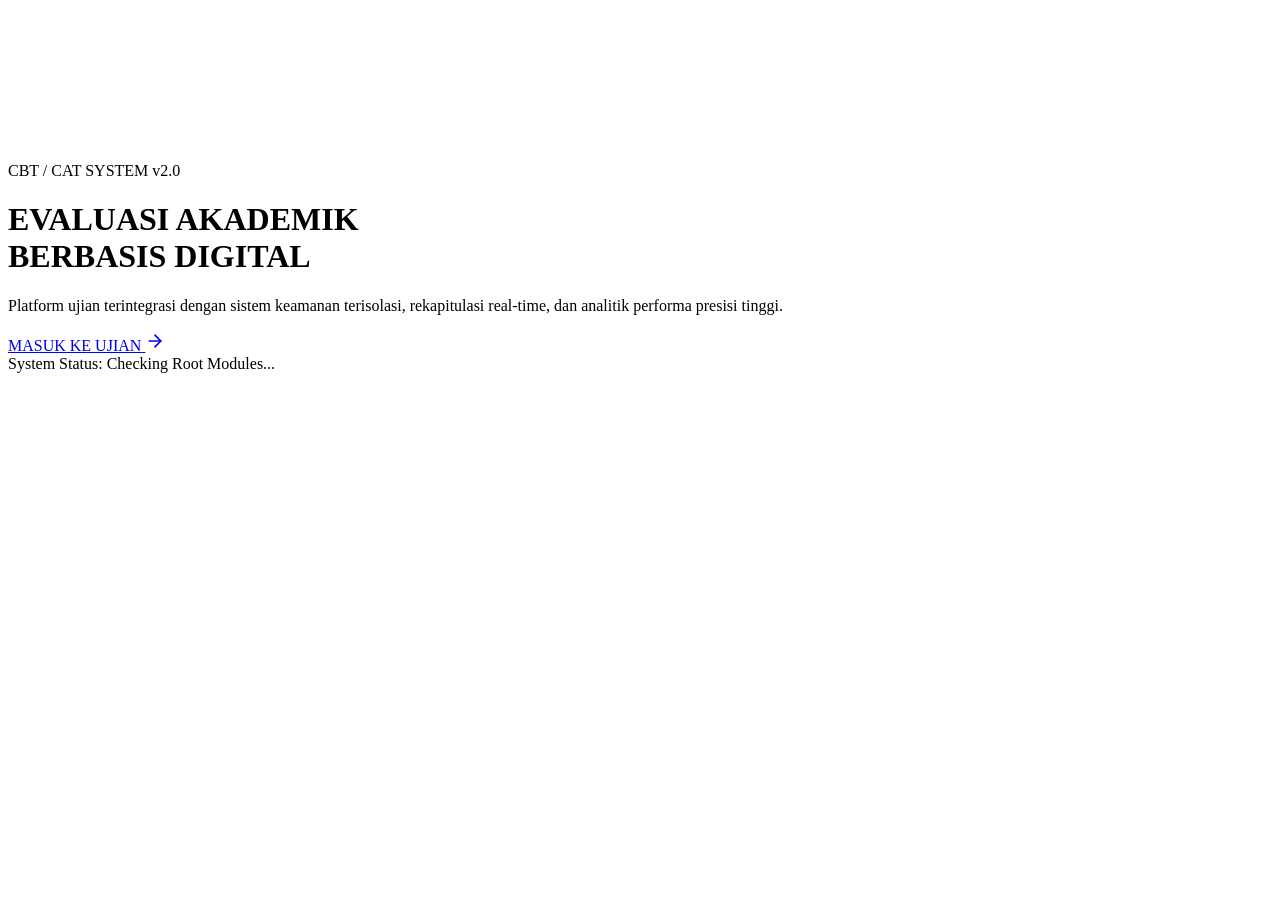
==== index.html @ feb2185b "Create index.html" ====
<!DOCTYPE html>
<html lang="id">
<head>
  <meta charset="UTF-8">
  <meta name="viewport" content="width=device-width, initial-scale=1.0">
  <title>CBT System - Welcome</title>
  <link rel="stylesheet" href="index.css">
</head>
<body>

  <!-- Canvas Background Dinamis -->
  <canvas id="bg-canvas"></canvas>

  <!-- Container Utama -->
  <main class="welcome-card">
    <div class="tech-badge">
      <span class="pulse-dot"></span> CBT / CAT SYSTEM v2.0
    </div>

    <h1 class="title">EVALUASI AKADEMIK <br><span class="highlight">BERBASIS DIGITAL</span></h1>
    
    <p class="description">
      Platform ujian terintegrasi dengan sistem keamanan terisolasi, rekapitulasi real-time, dan analitik performa presisi tinggi.
    </p>

    <div class="action-box">
      <a href="auth/auth.html" class="btn-primary" id="btn-start">
        <span>MASUK KE UJIAN</span>
        <svg xmlns="http://www.w3.org/2000/svg" width="20" height="20" viewBox="0 0 24 24" fill="none" stroke="currentColor" stroke-width="2" stroke-linecap="round" stroke-linejoin="round"><line x1="5" y1="12" x2="19" y2="12"></line><polyline points="12 5 19 12 12 19"></polyline></svg>
      </a>
    </div>

    <!-- Status Self-Health Check untuk Root Module -->
    <div class="status-footer">
      <span id="health-status">System Status: Checking Root Modules...</span>
    </div>
  </main>

  <script src="index.js"></script>
</body>
</html>
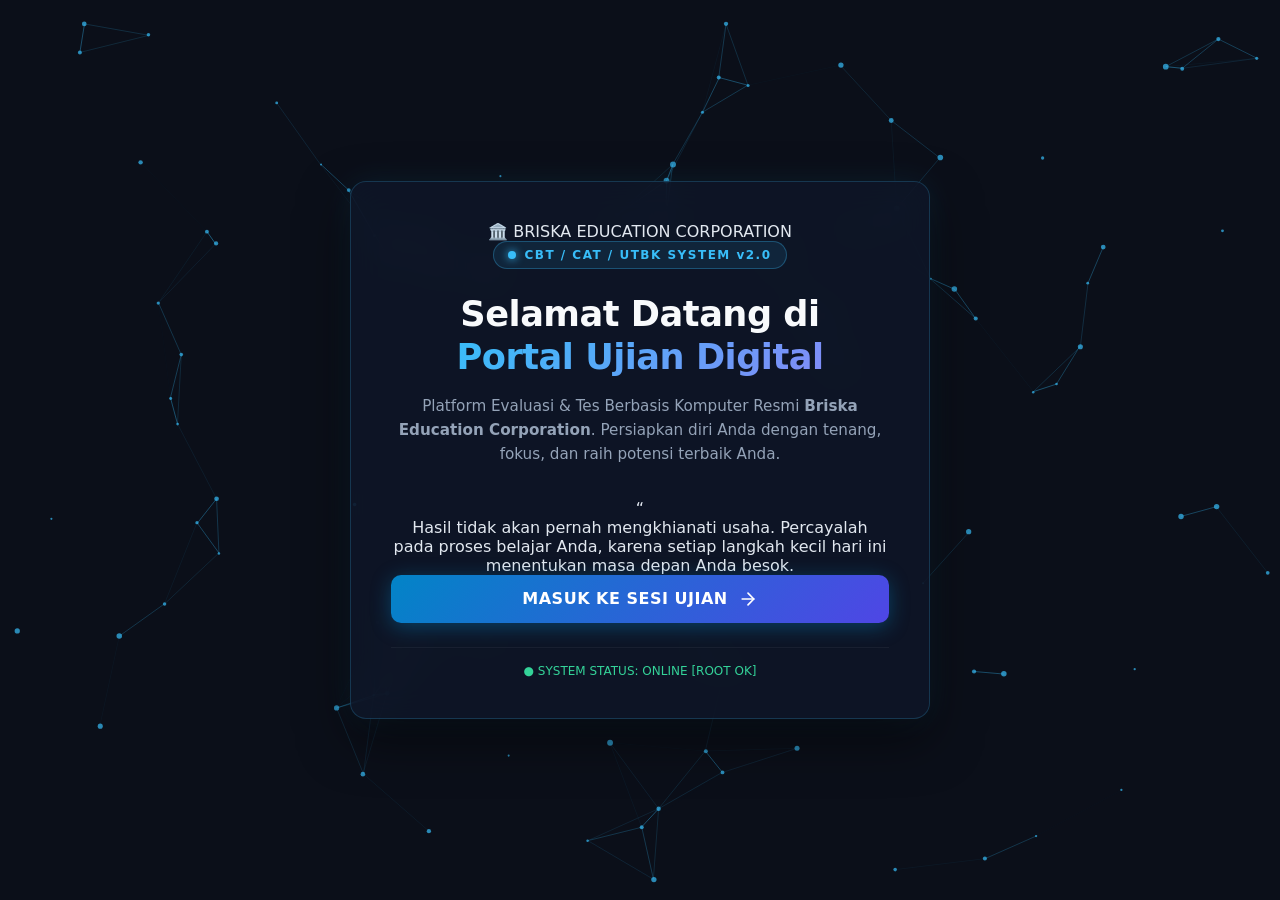
==== commit 9f8ae133: "Update index.html" ====
--- a/index.html
+++ b/index.html
@@ -3,7 +3,7 @@
 <head>
   <meta charset="UTF-8">
   <meta name="viewport" content="width=device-width, initial-scale=1.0">
-  <title>CBT System - Welcome</title>
+  <title>CBT/CAT/UTBK System - Briska Education Corporation</title>
   <link rel="stylesheet" href="index.css">
 </head>
 <body>
@@ -13,19 +13,39 @@
 
   <!-- Container Utama -->
   <main class="welcome-card">
-    <div class="tech-badge">
-      <span class="pulse-dot"></span> CBT / CAT SYSTEM v2.0
+    
+    <!-- Nama Lembaga / Institusi -->
+    <div class="institution-brand">
+      <span class="inst-icon">🏛️</span>
+      <span class="inst-name">BRISKA EDUCATION CORPORATION</span>
     </div>
 
-    <h1 class="title">EVALUASI AKADEMIK <br><span class="highlight">BERBASIS DIGITAL</span></h1>
+    <!-- Badge System -->
+    <div class="tech-badge">
+      <span class="pulse-dot"></span> CBT / CAT / UTBK SYSTEM v2.0
+    </div>
+
+    <!-- Sapaan & Judul -->
+    <h1 class="title">
+      Selamat Datang di <br><span class="highlight">Portal Ujian Digital</span>
+    </h1>
     
     <p class="description">
-      Platform ujian terintegrasi dengan sistem keamanan terisolasi, rekapitulasi real-time, dan analitik performa presisi tinggi.
+      Platform Evaluasi & Tes Berbasis Komputer Resmi <b>Briska Education Corporation</b>. Persiapkan diri Anda dengan tenang, fokus, dan raih potensi terbaik Anda.
     </p>
 
+    <!-- Kartu Motivasi Warm-Tech -->
+    <div class="quote-box">
+      <div class="quote-icon">“</div>
+      <p class="quote-text">
+        Hasil tidak akan pernah mengkhianati usaha. Percayalah pada proses belajar Anda, karena setiap langkah kecil hari ini menentukan masa depan Anda besok.
+      </p>
+    </div>
+
+    <!-- Tombol Aksi -->
     <div class="action-box">
       <a href="auth/auth.html" class="btn-primary" id="btn-start">
-        <span>MASUK KE UJIAN</span>
+        <span>MASUK KE SESI UJIAN</span>
         <svg xmlns="http://www.w3.org/2000/svg" width="20" height="20" viewBox="0 0 24 24" fill="none" stroke="currentColor" stroke-width="2" stroke-linecap="round" stroke-linejoin="round"><line x1="5" y1="12" x2="19" y2="12"></line><polyline points="12 5 19 12 12 19"></polyline></svg>
       </a>
     </div>
--- a/index.css
+++ b/index.css
@@ -0,0 +1,142 @@
+/* Reset & Base Setup */
+* {
+  margin: 0;
+  padding: 0;
+  box-sizing: border-box;
+  font-family: 'Segoe UI', system-ui, -apple-system, sans-serif;
+}
+
+body {
+  background-color: #0b0f19;
+  color: #e2e8f0;
+  height: 100vh;
+  display: flex;
+  justify-content: center;
+  align-items: center;
+  overflow: hidden;
+  position: relative;
+}
+
+/* Background Canvas */
+#bg-canvas {
+  position: absolute;
+  top: 0;
+  left: 0;
+  width: 100%;
+  height: 100%;
+  z-index: 1;
+}
+
+/* Welcome Card Glassmorphism */
+.welcome-card {
+  position: relative;
+  z-index: 2;
+  width: 90%;
+  max-width: 580px;
+  padding: 2.5rem;
+  background: rgba(15, 23, 42, 0.75);
+  backdrop-filter: blur(16px);
+  -webkit-backdrop-filter: blur(16px);
+  border: 1px solid rgba(56, 189, 248, 0.2);
+  border-radius: 16px;
+  box-shadow: 0 20px 50px rgba(0, 0, 0, 0.5),
+              0 0 30px rgba(56, 189, 248, 0.1);
+  text-align: center;
+}
+
+/* Tech Badge */
+.tech-badge {
+  display: inline-flex;
+  align-items: center;
+  gap: 8px;
+  padding: 6px 14px;
+  background: rgba(56, 189, 248, 0.1);
+  border: 1px solid rgba(56, 189, 248, 0.3);
+  border-radius: 20px;
+  font-size: 0.75rem;
+  font-weight: 700;
+  letter-spacing: 1.5px;
+  color: #38bdf8;
+  margin-bottom: 1.5rem;
+}
+
+.pulse-dot {
+  width: 8px;
+  height: 8px;
+  background-color: #38bdf8;
+  border-radius: 50%;
+  box-shadow: 0 0 8px #38bdf8;
+  animation: pulse 1.5s infinite;
+}
+
+@keyframes pulse {
+  0% { transform: scale(0.95); opacity: 0.7; }
+  50% { transform: scale(1.2); opacity: 1; }
+  100% { transform: scale(0.95); opacity: 0.7; }
+}
+
+/* Typography */
+.title {
+  font-size: 2.2rem;
+  font-weight: 800;
+  line-height: 1.2;
+  letter-spacing: -0.5px;
+  margin-bottom: 1rem;
+  color: #f8fafc;
+}
+
+.highlight {
+  background: linear-gradient(135deg, #38bdf8 0%, #818cf8 100%);
+  -webkit-background-clip: text;
+  -webkit-text-fill-color: transparent;
+}
+
+.description {
+  font-size: 0.95rem;
+  line-height: 1.6;
+  color: #94a3b8;
+  margin-bottom: 2rem;
+}
+
+/* Action Button */
+.btn-primary {
+  display: inline-flex;
+  align-items: center;
+  justify-content: center;
+  gap: 10px;
+  width: 100%;
+  padding: 14px 28px;
+  background: linear-gradient(135deg, #0284c7 0%, #4f46e5 100%);
+  color: #ffffff;
+  text-decoration: none;
+  font-weight: 600;
+  font-size: 1rem;
+  letter-spacing: 0.5px;
+  border-radius: 10px;
+  transition: all 0.3s ease;
+  box-shadow: 0 4px 20px rgba(2, 132, 199, 0.4);
+}
+
+.btn-primary:hover {
+  transform: translateY(-2px);
+  box-shadow: 0 6px 25px rgba(79, 70, 229, 0.6);
+  background: linear-gradient(135deg, #0369a1 0%, #4338ca 100%);
+}
+
+.btn-primary svg {
+  transition: transform 0.3s ease;
+}
+
+.btn-primary:hover svg {
+  transform: translateX(4px);
+}
+
+/* Health Check Footer */
+.status-footer {
+  margin-top: 1.5rem;
+  font-size: 0.75rem;
+  font-family: monospace;
+  color: #64748b;
+  border-top: 1px solid rgba(255, 255, 255, 0.05);
+  padding-top: 1rem;
+}
